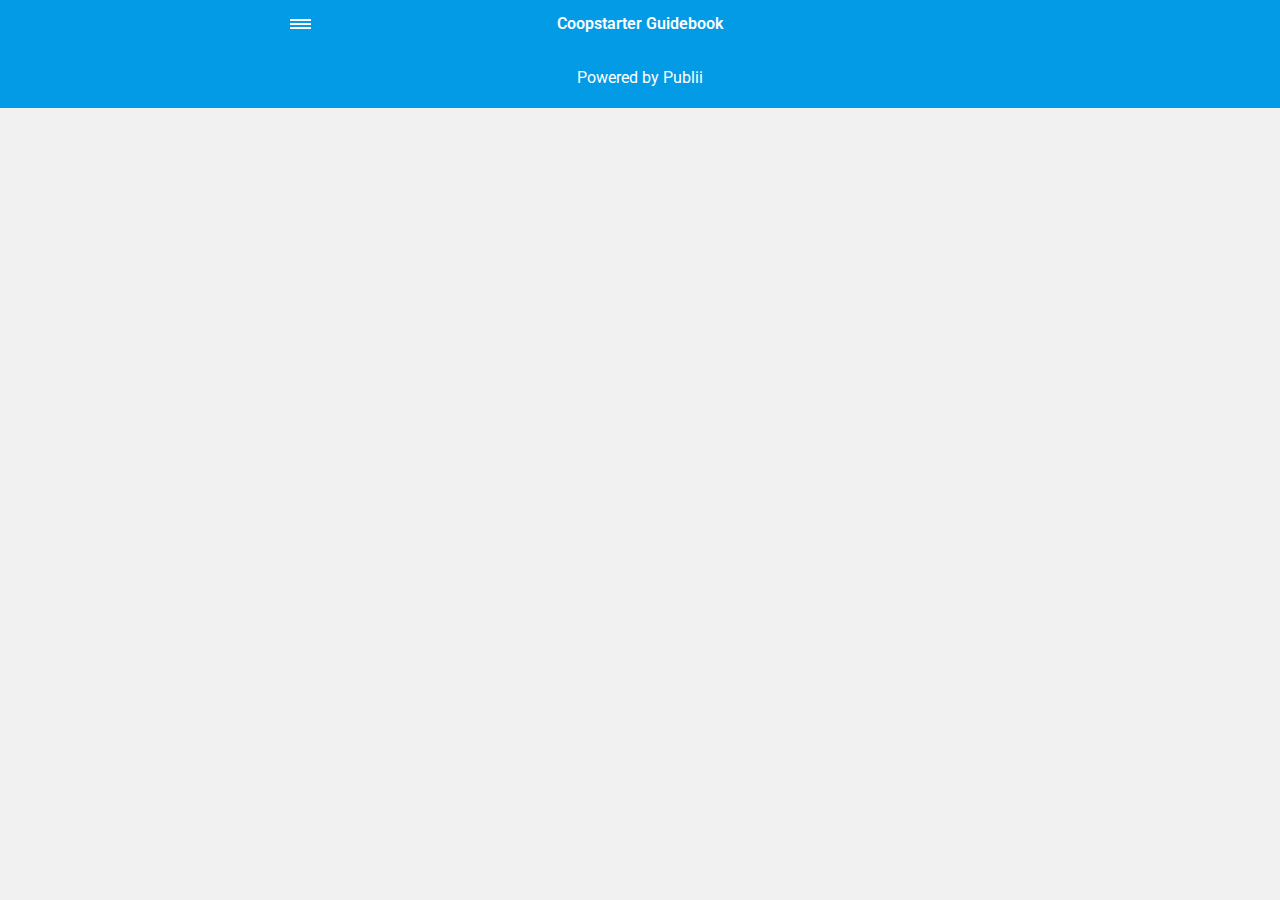
==== amp/index.html @ 01cb6863 "Updated from Publii" ====
<!doctype html><html amp lang="en-us"><head><meta charset="utf-8"><title>My blog - Coopstarter Guidebook</title><meta name="robots" content="index, follow"><link rel="canonical" href="https://coopstarter.github.io/IO4guidebook/"><meta name="viewport" content="width=device-width,minimum-scale=1,initial-scale=1"><link href="https://fonts.googleapis.com/css?family=Roboto:400,700" rel="stylesheet" type="text/css"><script async custom-element="amp-sidebar" src="https://cdn.ampproject.org/v0/amp-sidebar-0.1.js"></script><script async custom-element="amp-iframe" src="https://cdn.ampproject.org/v0/amp-iframe-0.1.js"></script><script type="application/ld+json">{"@context":"http://schema.org","@type":"Organization","name":"Coopstarter Guidebook","url":"https://coopstarter.github.io/IO4guidebook/amp"}</script><style amp-custom>article,
aside,
footer,
header,
hgroup,
main,
nav,
section {
  display: block; }

*,
*:before,
*:after {
  -webkit-box-sizing: content-box;
  box-sizing: content-box;
  margin: 0;
  padding: 0; }

li {
  list-style: none; }

amp-img {
  max-width: 100%; }

button,
input,
select,
textarea {
  font: inherit; }

html {
  font-size: 1rem; }

body {
  background: #f1f1f1;
  color: #262626;
  font-family: -apple-system, BlinkMacSystemFont, "Segoe UI", Roboto, Oxygen-Sans, Ubuntu, Cantarell, "Helvetica Neue", sans-serif;
  line-height: 1.6; }

a {
  color:  #039be5;
  text-decoration: none;
  -webkit-transition: all 0.12s linear 0s;
  -o-transition: all 0.12s linear 0s;
  transition: all 0.12s linear 0s; }

a:hover {
  color: #262626;
  text-decoration: underline;
  -webkit-text-decoration-skip: ink;
  text-decoration-skip: ink; }

a:active {
  color: #262626; }

a:focus {
  outline: 2px dotted #039be5; }

figure,
blockquote,
p,
ul,
ol,
dl,
table,
hr,
fieldset {
  margin-top: 1.6rem; }

h1,
h2,
h3,
h4,
h5,
h6 {
  color: #262626;
  font-family: -apple-system, BlinkMacSystemFont, "Segoe UI", Roboto, Oxygen-Sans, Ubuntu, Cantarell, "Helvetica Neue", sans-serif;
  font-weight: 500;
  line-height: 1.2;
  margin-top: 2.13333rem; }

h1 {
  font-size: 1.67583rem;
  font-weight: normal; }

h2 {
  font-size: 1.4729rem; }

h3 {
  font-size: 1.29454rem; }

h4 {
  font-size: 1.13778rem; }

h5 {
  font-size: 1rem; }

h6 {
  font-size: 0.87891rem; }

h2 + p,
h3 + p,
h4 + p,
h5 + p,
h6 + p {
  margin-top: 0.8rem; }

b,
strong {
  font-weight: 600; }

blockquote {
  color: #6c7175;
  font-family: "Droid Serif", "Times", "Source Serif Pro", serif;
  font-style: italic;
  padding: 1.33333rem 0.53333rem 1.33333rem 3.2rem;
  position: relative; }
  blockquote:before {
    display: block;
    content: "\201C";
    font-size: 4.41226rem;
    position: absolute;
    left: 0;
    top: -12px;
    color: rgba(108, 113, 117, 0.5); }
  blockquote > :nth-child(1) {
    margin-top: 0; }

ul,
ol {
  margin-left: 2rem; }
  ul > li,
  ol > li {
    list-style: inherit;
    padding: 0 0 0.26667rem 0.26667rem; }

dl dt {
  color: #262626;
  font-weight: 600; }

code,
pre {
  background-color: #f1f1f1;
  font-family: monospace; }

pre {
  margin: 1.6rem 0 0;
  padding: 1.6rem;
  white-space: pre-wrap;
  word-wrap: break-word;
  overflow-x: auto; }
  pre > code {
    color: #262626;
    padding: 0; }

code {
  border-radius: 3px;
  color: #262626;
  padding: 0.26667rem 0.53333rem; }

table {
  border-collapse: collapse;
  border-spacing: 0;
  border: 1px solid #d4d4d4;
  width: 100%;
  overflow-x: auto;
  vertical-align: top;
  text-align: left;
  white-space: nowrap; }
  table th {
    font-weight: 500;
    padding: 0.53333rem 1.06667rem; }
  table tr {
    border-bottom: 1px solid #d4d4d4; }
    table tr:nth-child(2n) {
      background: #f1f1f1; }
  table td {
    padding: 0.53333rem 1.06667rem; }

figcaption {
  clear: both;
  color: rgba(108, 113, 117, 0.6);
  font-size: 0.82397rem;
  margin: 0.8rem 0 0;
  text-align: center; }

sub,
sup {
  font-size: 65%; }

hr {
  border: 0;
  height: 0;
  border-top: 1px solid rgba(0, 0, 0, 0.1);
  border-bottom: 1px solid rgba(255, 255, 255, 0.3); }

.btn, [type=button],
[type=submit],
button {
  background: #039be5;
  border: none;
  border-radius: 2px;
  color: #ffffff;
  cursor: pointer;
  display: inline-block;
  font-size: 0.87891rem;
  font-weight: 500;
  line-height: 1.9;
  padding: 0.53333rem 1.33333rem;
  text-align: center;
  text-decoration: none;
  -webkit-transition: all .15s ease;
  -o-transition: all .15s ease;
  transition: all .15s ease;
  width: auto; }
  .btn:hover, [type=button]:hover,
  [type=submit]:hover,
  button:hover {
    background: #262626;
    color: #ffffff; }
  .btn:focus, [type=button]:focus,
  [type=submit]:focus,
  button:focus {
    outline: none; }
  .btn-outline {
    border: 1px solid #ddd;
    background: #ffffff;
    border-radius: 3px;
    color: #262626; }

[type=button],
[type=submit],
button {
  text-transform: uppercase;
  -webkit-appearance: none;
  -moz-appearance: none; }

.navbar {
  background: #039be5;
  -webkit-box-shadow: 0 0 6px 0 rgba(0, 0, 0, 0.2);
  box-shadow: 0 0 6px 0 rgba(0, 0, 0, 0.2);
  line-height: 3;
  max-height: 4rem; }
  .navbar > div {
    -webkit-box-align: center;
    -ms-flex-align: center;
    align-items: center;
    display: -webkit-box;
    display: -ms-flexbox;
    display: flex;
    -webkit-box-pack: center;
    -ms-flex-pack: center;
    justify-content: center;
    text-align: left;
    max-width: 700px;
    margin: 0 auto; }
  .navbar a {
    color: #ffffff;
    text-decoration: none; }
  .navbar-sidebar-toggle {
    left: 0;
    position: relative;
    text-indent: -99999rem; }
    .navbar-sidebar-toggle:before {
      content: "";
      display: block;
      border-top: 0.375rem double #ffffff;
      border-bottom: 0.125rem solid #ffffff;
      height: 0.125rem;
      position: absolute;
      text-indent: 0;
      top: 50%;
      width: 1.3rem;
      -webkit-transform: translate(0px, -50%);
      -ms-transform: translate(0px, -50%);
      transform: translate(0px, -50%); }


.logo {
            display: inline-block;
  font-weight: 600;
  line-height: 1;
            margin: 0 auto;
            height: 2rem;
            text-indent: -9999px;
            width: 240px;vertical-align: middle;
        }
        .logo.logo-text {
            line-height: 2;
            text-align: center;
            text-indent: 0;
        }

amp-sidebar {
  background: #ffffff;
  width: 240px; }
  amp-sidebar > ul {
    margin: 0.8rem 0 0;
    padding: 0; }
    amp-sidebar > ul ul {
      border-left: 1px solid #d4d4d4;
      margin: 0.53333rem 0 0; }
    amp-sidebar > ul li {
      color: #262626;
      font-size: 0.9375rem;
      font-weight: 600;
      list-style: none;
      line-height: 1.4;
      padding: 0.42667rem 1.06667rem; }
      amp-sidebar > ul li li {
        font-weight: normal;
        padding: 0.26667rem 0 0.26667rem 1.06667rem; }
    amp-sidebar > ul a,
    amp-sidebar > ul a:visited {
      color: #262626; }

.bg-white {
  background: #ffffff; }

.wrap-page {
  max-width: 700px;
  margin: 0 auto; }

@media all and (max-width: 43.6875em) {
  .wrap-inner {
    padding: 0 6%; } }

.page-title {
  background: #ffffff;
  -webkit-box-shadow: 0 2px 3px rgba(38, 38, 38, 0.1);
  box-shadow: 0 2px 3px rgba(38, 38, 38, 0.1);
  margin-bottom: 0.8rem;
  padding: 1.6rem 6%; }
  .page-title > h1 {
    margin: 0;
    font-size: 1.29454rem; }
  .page-title > p {
    font-size: 0.87891rem;
    color: #6c7175;
    line-height: 1.3;
    margin: 0.26667rem 0 0; }
  .page-title-author {
    border-radius: 50%;
    float: left;
    height: 2.5rem;
    width: 2.5rem; }
    .page-title-author + h1 {
      margin-left: 3.5rem; }
      .page-title-author + h1 + p {
        margin-left: 3.5rem; }

.card {
  background: #ffffff;
  -webkit-box-shadow: 0 2px 3px rgba(38, 38, 38, 0.1);
  box-shadow: 0 2px 3px rgba(38, 38, 38, 0.1);
  margin-bottom: 0.8rem;
  padding-bottom: 1.06667rem; }

  .card-meta {
    border-top: 1px solid #d4d4d4;
    color: rgba(108, 113, 117, 0.6);
    font-size: 0.7242rem;
    font-weight: 500;
    margin-top: 1.06667rem;
    padding-top: 1.06667rem;
    text-transform: uppercase; }
    .card-meta a + time:before {
      content: "";
      background: #d4d4d4;
      display: inline-block;
      height: 3px;
      margin: 0 8px;
      width: 3px;
      vertical-align: middle;
      border-radius: 50%; }
  .card-text {
    font-size: 0.9375rem;
    overflow: hidden;
    padding: 0 6%; }
    .card-text h2 {
      font-size: 1.13778rem; }

.post {
  margin-bottom: 2.13333rem; }
  .post-featured-image {
    margin-top: 0;
    position: relative; }
    .post-featured-image > figcaption {
      background: rgba(0, 0, 0, 0.5);
      border-radius: 3px;
      color: #ffffff;
      position: absolute;
      bottom: 0.8rem;
      padding: 0 0.26667rem;
      right: 6%; }
  .post-header {
    margin-bottom: 2.13333rem; }
  .post-meta {
    border-bottom: 1px solid #d4d4d4;
    color: rgba(108, 113, 117, 0.6);
    font-size: 0.7242rem;
    font-weight: 500;
    margin-top: 1.06667rem;
    padding-bottom: 1.06667rem;
    text-transform: uppercase; }
    .post-meta a + time:before {
      content: "";
      background: #d4d4d4;
      display: inline-block;
      height: 3px;
      margin: 0 8px;
      width: 3px;
      vertical-align: middle;
      border-radius: 50%; }
  .post-tag {
    margin: 0; }
    .post-tag > li {
      display: inline-block;
      padding: 0; }
      .post-tag > li a {
        background: #f1f1f1;
        border-radius: 2px;
        color: #6c7175;
        font-size: 0.77248rem;
        display: inline-block;
        margin: 0 0.26667rem 0.26667rem 0;
        padding: 0.26667rem 0.53333rem; }
        .post-tag > li a:hover {
          background: #039be5;
          color: #ffffff;
          text-decoration: none; }
  .post-share {
    display: -webkit-box;
    display: -ms-flexbox;
    display: flex;
    -webkit-box-orient: horizontal;
    -webkit-box-direction: normal;
    -ms-flex-direction: row;
    flex-direction: row;
    -webkit-box-pack: justify;
    -ms-flex-pack: justify;
    justify-content: space-between;
    margin-top: 1.6rem;
    width: 100%; }
    .post-share amp-social-share {
      -webkit-box-flex: 1;
      -ms-flex: 1 0 auto;
      flex: 1 0 auto;
      background-size: 24px; }
  .post-scroll {
    color: #ffffff;
    background: #039be5;
    bottom: 10px;
    border-radius: 50%;
    border: none;
    -webkit-box-shadow: 0 1px 1.5px 0 rgba(38, 38, 38, 0.12), 0 1px 1px 0 rgba(38, 38, 38, 0.24);
    box-shadow: 0 1px 1.5px 0 rgba(38, 38, 38, 0.12), 0 1px 1px 0 rgba(38, 38, 38, 0.24);
    font-size: 1.13778rem;
    height: 46px;
    opacity: 0;
    outline: none;
    position: fixed;
    padding: 0;
    right: 4%;
    visibility: hidden;
    width: 46px;
    z-index: 9999; }
    .post-scroll-marker {
      height: 0px;
      position: absolute;
      top: 100px;
      width: 0px; }
        .post-pagination {
    background: #f1f1f1;
    -webkit-box-shadow: inset 0 2px 3px rgba(38, 38, 38, 0.1);
    box-shadow: inset 0 2px 3px rgba(38, 38, 38, 0.1);
    border-top: 1px solid #d4d4d4;
    padding: 1.06667rem 0; }
    .post-pagination > div {
      line-height: 1.2;
      padding: 0.53333rem 1.06667rem;
      text-align: center; }
      .post-pagination > div span {
        display: block;
        color: #6c7175;
        font-size: 0.7242rem;
        font-weight: 500;
        margin-bottom: 0.26667rem;
        text-transform: uppercase; }
    .post-pagination-prev a:before {
      content: "\2190";
      margin-right: 0.26667rem; }
    .post-pagination-next a:after {
      content: "\2192";
      margin-left: 0.26667rem; }

aside {
  margin: 1.6rem 0 0; }

.align-left {
  text-align: left; }

.align-right {
  text-align: right; }

.align-center {
  text-align: center; }

.align-justify {
  text-align: justify; }

.msg {
  border-left: 2px solid transparent;
  padding: 1.06667rem 1.06667rem; }
  .msg--highlight {
    background-color: #fff8e6;
    border-color: #e2ac4f; }
  .msg--info {
    background: rgba(45, 97, 201, 0.03);
    border-color: #039be5; }
  .msg--success {
    background: #f7fbf6;
    border-color: #5ab44b; }
  .msg--warning {
    background: #fff3f3;
    border-color: #c06367;
    color: #a94442; }

.dropcap:first-letter {
  float: left;
  font-family: -apple-system, BlinkMacSystemFont, "Segoe UI", Roboto, Oxygen-Sans, Ubuntu, Cantarell, "Helvetica Neue", sans-serif;
  font-size: 2.16943rem;
  line-height: 0.7;
  margin-right: 0.53333rem;
  padding: 0.53333rem 0.53333rem 0.53333rem 0; }

.pagination {
  display: -webkit-box;
  display: -ms-flexbox;
  display: flex;
  -webkit-box-pack: justify;
  -ms-flex-pack: justify;
  justify-content: space-between;
  margin: 0.8rem 0; }
  .pagination > a {
    padding-left: 0;
    padding-right: 0;
    width: 49%; }
  .pagination-right {
    margin-left: auto; }

.bottom {
  background: #039be5;
  color: #ffffff;
  padding: 1.06667rem 4%;
  text-align: center; }</style><style amp-boilerplate>body{-webkit-animation:-amp-start 8s steps(1,end) 0s 1 normal both;-moz-animation:-amp-start 8s steps(1,end) 0s 1 normal both;-ms-animation:-amp-start 8s steps(1,end) 0s 1 normal both;animation:-amp-start 8s steps(1,end) 0s 1 normal both}@-webkit-keyframes -amp-start{from{visibility:hidden}to{visibility:visible}}@-moz-keyframes -amp-start{from{visibility:hidden}to{visibility:visible}}@-ms-keyframes -amp-start{from{visibility:hidden}to{visibility:visible}}@-o-keyframes -amp-start{from{visibility:hidden}to{visibility:visible}}@keyframes -amp-start{from{visibility:hidden}to{visibility:visible}}</style><noscript><style amp-boilerplate>body{-webkit-animation:none;-moz-animation:none;-ms-animation:none;animation:none}</style></noscript><script async src="https://cdn.ampproject.org/v0.js"></script><script custom-element="amp-animation" src="https://cdn.ampproject.org/v0/amp-animation-0.1.js" async></script><script custom-element="amp-position-observer" src="https://cdn.ampproject.org/v0/amp-position-observer-0.1.js" async></script></head><body><nav class="navbar wrap-inner" id="top"><div><a on="tap:navbar-sidebar.toggle" class="navbar-sidebar-toggle" title="Menu">Menu</a> <a class="logo logo-text" href="https://coopstarter.github.io/IO4guidebook/amp">Coopstarter Guidebook</a></div></nav><main class="wrap-page"></main><amp-animation id="showAnim" layout="nodisplay"><script type="application/json">{
                    "duration": "200ms",
                    "fill": "both",
                    "iterations": "1",
                    "direction": "alternate",
                    "animations": [{
                        "selector": ".post-scroll",
                        "keyframes": [{
                            "opacity": "1",
                            "visibility": "visible",
                            "transform": "scale(1)"
                        }]
                    }]
                }</script></amp-animation><amp-animation id="hideAnim" layout="nodisplay"><script type="application/json">{
                    "duration": "200ms",
                    "fill": "both",
                    "iterations": "1",
                    "direction": "alternate",
                    "animations": [{
                        "selector": ".post-scroll",
                        "keyframes": [{
                            "opacity": "0",
                            "visibility": "hidden",
                            "transform": "scale(0.1)"
                        }]
                    }]
                }</script></amp-animation><div class="post-scroll-marker"><amp-position-observer on="enter:hideAnim.start; exit:showAnim.start" layout="nodisplay"></amp-position-observer></div><button class="post-scroll" on="tap:top.scrollTo(duration=200)">&#8593;</button><footer class="bottom">Powered by Publii</footer><amp-sidebar id="navbar-sidebar" layout="nodisplay"><ul></ul></amp-sidebar></body></html>
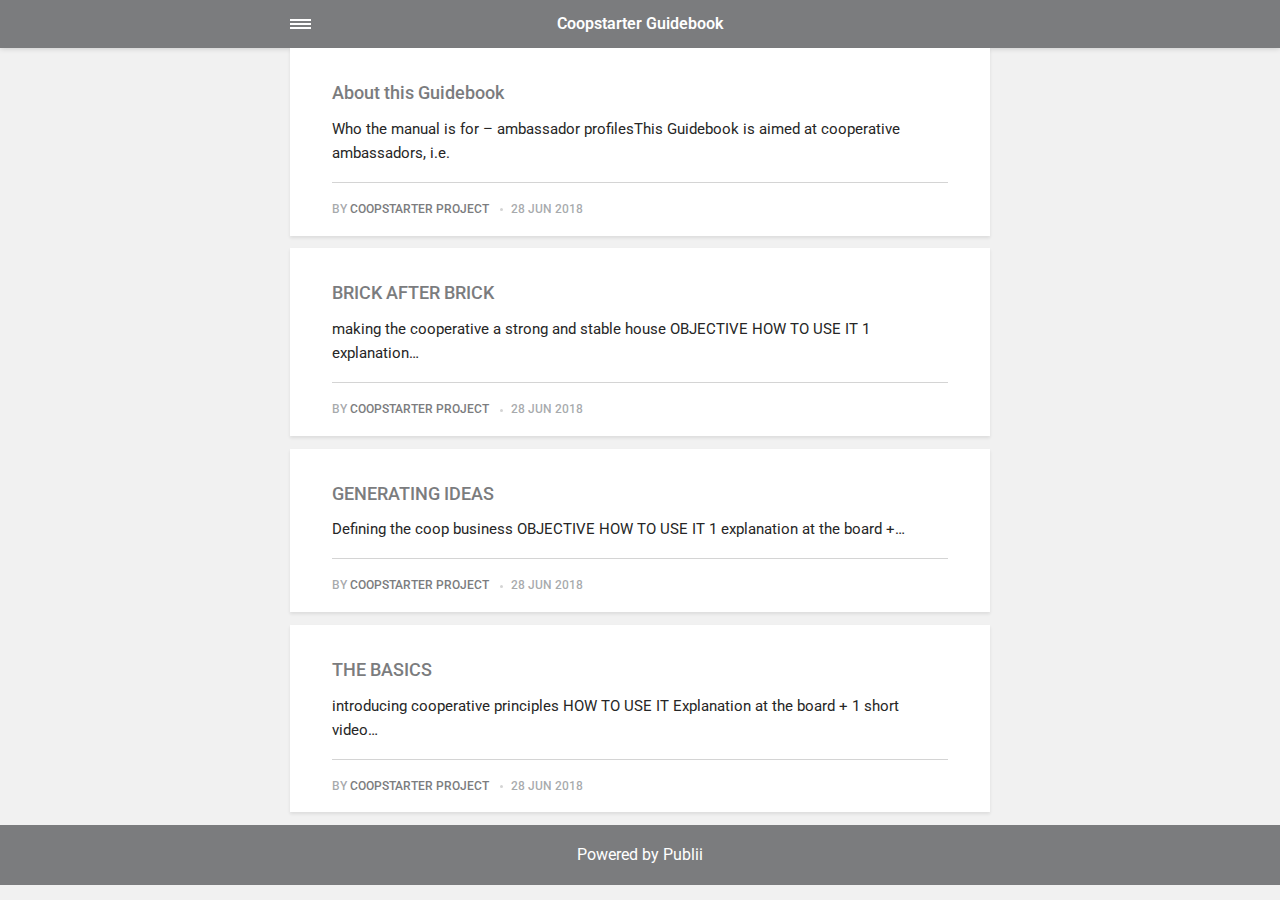
==== commit b49193b8: "Updated from Publii" ====
--- a/amp/index.html
+++ b/amp/index.html
@@ -1,4 +1,4 @@
-<!doctype html><html amp lang="en-us"><head><meta charset="utf-8"><title>My blog - Coopstarter Guidebook</title><meta name="robots" content="index, follow"><link rel="canonical" href="https://coopstarter.github.io/IO4guidebook/"><meta name="viewport" content="width=device-width,minimum-scale=1,initial-scale=1"><link href="https://fonts.googleapis.com/css?family=Roboto:400,700" rel="stylesheet" type="text/css"><script async custom-element="amp-sidebar" src="https://cdn.ampproject.org/v0/amp-sidebar-0.1.js"></script><script async custom-element="amp-iframe" src="https://cdn.ampproject.org/v0/amp-iframe-0.1.js"></script><script type="application/ld+json">{"@context":"http://schema.org","@type":"Organization","name":"Coopstarter Guidebook","url":"https://coopstarter.github.io/IO4guidebook/amp"}</script><style amp-custom>article,
+<!doctype html><html amp lang="en-us"><head><meta charset="utf-8"><title>IO4 - Coopstarter Guidebook</title><meta name="robots" content="index, follow"><link rel="canonical" href="https://coopstarter.github.io/IO4guidebook/"><meta name="viewport" content="width=device-width,minimum-scale=1,initial-scale=1"><link href="https://fonts.googleapis.com/css?family=Roboto:400,700" rel="stylesheet" type="text/css"><script async custom-element="amp-sidebar" src="https://cdn.ampproject.org/v0/amp-sidebar-0.1.js"></script><script async custom-element="amp-iframe" src="https://cdn.ampproject.org/v0/amp-iframe-0.1.js"></script><script type="application/ld+json">{"@context":"http://schema.org","@type":"Organization","name":"Coopstarter Guidebook","url":"https://coopstarter.github.io/IO4guidebook/amp"}</script><style amp-custom>article,
 aside,
 footer,
 header,
@@ -38,7 +38,7 @@
   line-height: 1.6; }
 
 a {
-  color:  #039be5;
+  color:  #7B7C7E;
   text-decoration: none;
   -webkit-transition: all 0.12s linear 0s;
   -o-transition: all 0.12s linear 0s;
@@ -54,7 +54,7 @@
   color: #262626; }
 
 a:focus {
-  outline: 2px dotted #039be5; }
+  outline: 2px dotted #7B7C7E; }
 
 figure,
 blockquote,
@@ -197,7 +197,7 @@
 .btn, [type=button],
 [type=submit],
 button {
-  background: #039be5;
+  background: #7B7C7E;
   border: none;
   border-radius: 2px;
   color: #ffffff;
@@ -236,7 +236,7 @@
   -moz-appearance: none; }
 
 .navbar {
-  background: #039be5;
+  background: #7B7C7E;
   -webkit-box-shadow: 0 0 6px 0 rgba(0, 0, 0, 0.2);
   box-shadow: 0 0 6px 0 rgba(0, 0, 0, 0.2);
   line-height: 3;
@@ -426,7 +426,7 @@
         margin: 0 0.26667rem 0.26667rem 0;
         padding: 0.26667rem 0.53333rem; }
         .post-tag > li a:hover {
-          background: #039be5;
+          background: #7B7C7E;
           color: #ffffff;
           text-decoration: none; }
   .post-share {
@@ -449,7 +449,7 @@
       background-size: 24px; }
   .post-scroll {
     color: #ffffff;
-    background: #039be5;
+    background: #7B7C7E;
     bottom: 10px;
     border-radius: 50%;
     border: none;
@@ -517,7 +517,7 @@
     border-color: #e2ac4f; }
   .msg--info {
     background: rgba(45, 97, 201, 0.03);
-    border-color: #039be5; }
+    border-color: #7B7C7E; }
   .msg--success {
     background: #f7fbf6;
     border-color: #5ab44b; }
@@ -550,10 +550,10 @@
     margin-left: auto; }
 
 .bottom {
-  background: #039be5;
+  background: #7B7C7E;
   color: #ffffff;
   padding: 1.06667rem 4%;
-  text-align: center; }</style><style amp-boilerplate>body{-webkit-animation:-amp-start 8s steps(1,end) 0s 1 normal both;-moz-animation:-amp-start 8s steps(1,end) 0s 1 normal both;-ms-animation:-amp-start 8s steps(1,end) 0s 1 normal both;animation:-amp-start 8s steps(1,end) 0s 1 normal both}@-webkit-keyframes -amp-start{from{visibility:hidden}to{visibility:visible}}@-moz-keyframes -amp-start{from{visibility:hidden}to{visibility:visible}}@-ms-keyframes -amp-start{from{visibility:hidden}to{visibility:visible}}@-o-keyframes -amp-start{from{visibility:hidden}to{visibility:visible}}@keyframes -amp-start{from{visibility:hidden}to{visibility:visible}}</style><noscript><style amp-boilerplate>body{-webkit-animation:none;-moz-animation:none;-ms-animation:none;animation:none}</style></noscript><script async src="https://cdn.ampproject.org/v0.js"></script><script custom-element="amp-animation" src="https://cdn.ampproject.org/v0/amp-animation-0.1.js" async></script><script custom-element="amp-position-observer" src="https://cdn.ampproject.org/v0/amp-position-observer-0.1.js" async></script></head><body><nav class="navbar wrap-inner" id="top"><div><a on="tap:navbar-sidebar.toggle" class="navbar-sidebar-toggle" title="Menu">Menu</a> <a class="logo logo-text" href="https://coopstarter.github.io/IO4guidebook/amp">Coopstarter Guidebook</a></div></nav><main class="wrap-page"></main><amp-animation id="showAnim" layout="nodisplay"><script type="application/json">{
+  text-align: center; }</style><style amp-boilerplate>body{-webkit-animation:-amp-start 8s steps(1,end) 0s 1 normal both;-moz-animation:-amp-start 8s steps(1,end) 0s 1 normal both;-ms-animation:-amp-start 8s steps(1,end) 0s 1 normal both;animation:-amp-start 8s steps(1,end) 0s 1 normal both}@-webkit-keyframes -amp-start{from{visibility:hidden}to{visibility:visible}}@-moz-keyframes -amp-start{from{visibility:hidden}to{visibility:visible}}@-ms-keyframes -amp-start{from{visibility:hidden}to{visibility:visible}}@-o-keyframes -amp-start{from{visibility:hidden}to{visibility:visible}}@keyframes -amp-start{from{visibility:hidden}to{visibility:visible}}</style><noscript><style amp-boilerplate>body{-webkit-animation:none;-moz-animation:none;-ms-animation:none;animation:none}</style></noscript><script async src="https://cdn.ampproject.org/v0.js"></script><script custom-element="amp-animation" src="https://cdn.ampproject.org/v0/amp-animation-0.1.js" async></script><script custom-element="amp-position-observer" src="https://cdn.ampproject.org/v0/amp-position-observer-0.1.js" async></script></head><body><nav class="navbar wrap-inner" id="top"><div><a on="tap:navbar-sidebar.toggle" class="navbar-sidebar-toggle" title="Menu">Menu</a> <a class="logo logo-text" href="https://coopstarter.github.io/IO4guidebook/amp">Coopstarter Guidebook</a></div></nav><main class="wrap-page"><article class="card"><div class="card-text"><h2><a href="https://coopstarter.github.io/IO4guidebook/amp/about-this-guidebook.html">About this Guidebook</a></h2><p>Who the manual is for – ambassador profilesThis Guidebook is aimed at cooperative ambassadors, i.e.</p><p class="card-meta">by <a href="https://coopstarter.github.io/IO4guidebook/amp/authors/coopstarter-project/" rel="nofollow" title="Coopstarter Project">Coopstarter Project</a> <time datetime="2018-06-28T18:21">28 Jun 2018</time></p></div></article><article class="card"><div class="card-text"><h2><a href="https://coopstarter.github.io/IO4guidebook/amp/brick-after-brick.html">BRICK AFTER BRICK</a></h2><p>making the cooperative a strong and stable house OBJECTIVE HOW TO USE IT 1 explanation&hellip;</p><p class="card-meta">by <a href="https://coopstarter.github.io/IO4guidebook/amp/authors/coopstarter-project/" rel="nofollow" title="Coopstarter Project">Coopstarter Project</a> <time datetime="2018-06-28T18:16">28 Jun 2018</time></p></div></article><article class="card"><div class="card-text"><h2><a href="https://coopstarter.github.io/IO4guidebook/amp/GENERATING-IDEAS-2.html">GENERATING IDEAS</a></h2><p>Defining the coop business OBJECTIVE HOW TO USE IT 1 explanation at the board +&hellip;</p><p class="card-meta">by <a href="https://coopstarter.github.io/IO4guidebook/amp/authors/coopstarter-project/" rel="nofollow" title="Coopstarter Project">Coopstarter Project</a> <time datetime="2018-06-28T18:15">28 Jun 2018</time></p></div></article><article class="card"><div class="card-text"><h2><a href="https://coopstarter.github.io/IO4guidebook/amp/the-basics.html">THE BASICS</a></h2><p>introducing cooperative principles HOW TO USE IT Explanation at the board + 1 short video&hellip;</p><p class="card-meta">by <a href="https://coopstarter.github.io/IO4guidebook/amp/authors/coopstarter-project/" rel="nofollow" title="Coopstarter Project">Coopstarter Project</a> <time datetime="2018-06-28T18:13">28 Jun 2018</time></p></div></article></main><amp-animation id="showAnim" layout="nodisplay"><script type="application/json">{
                     "duration": "200ms",
                     "fill": "both",
                     "iterations": "1",
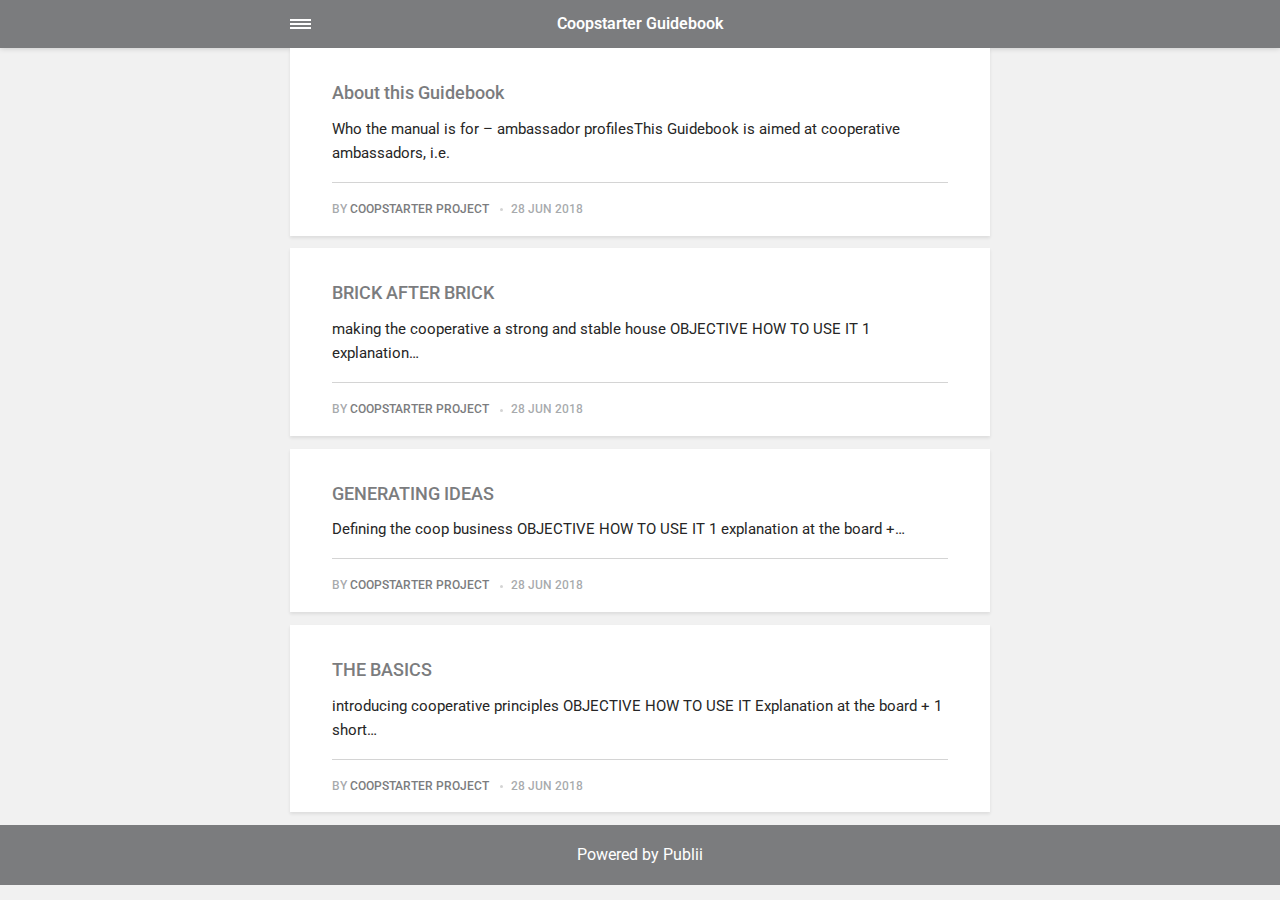
==== commit 738f3ab9: "Updated from Publii" ====
--- a/amp/index.html
+++ b/amp/index.html
@@ -553,7 +553,7 @@
   background: #7B7C7E;
   color: #ffffff;
   padding: 1.06667rem 4%;
-  text-align: center; }</style><style amp-boilerplate>body{-webkit-animation:-amp-start 8s steps(1,end) 0s 1 normal both;-moz-animation:-amp-start 8s steps(1,end) 0s 1 normal both;-ms-animation:-amp-start 8s steps(1,end) 0s 1 normal both;animation:-amp-start 8s steps(1,end) 0s 1 normal both}@-webkit-keyframes -amp-start{from{visibility:hidden}to{visibility:visible}}@-moz-keyframes -amp-start{from{visibility:hidden}to{visibility:visible}}@-ms-keyframes -amp-start{from{visibility:hidden}to{visibility:visible}}@-o-keyframes -amp-start{from{visibility:hidden}to{visibility:visible}}@keyframes -amp-start{from{visibility:hidden}to{visibility:visible}}</style><noscript><style amp-boilerplate>body{-webkit-animation:none;-moz-animation:none;-ms-animation:none;animation:none}</style></noscript><script async src="https://cdn.ampproject.org/v0.js"></script><script custom-element="amp-animation" src="https://cdn.ampproject.org/v0/amp-animation-0.1.js" async></script><script custom-element="amp-position-observer" src="https://cdn.ampproject.org/v0/amp-position-observer-0.1.js" async></script></head><body><nav class="navbar wrap-inner" id="top"><div><a on="tap:navbar-sidebar.toggle" class="navbar-sidebar-toggle" title="Menu">Menu</a> <a class="logo logo-text" href="https://coopstarter.github.io/IO4guidebook/amp">Coopstarter Guidebook</a></div></nav><main class="wrap-page"><article class="card"><div class="card-text"><h2><a href="https://coopstarter.github.io/IO4guidebook/amp/about-this-guidebook.html">About this Guidebook</a></h2><p>Who the manual is for – ambassador profilesThis Guidebook is aimed at cooperative ambassadors, i.e.</p><p class="card-meta">by <a href="https://coopstarter.github.io/IO4guidebook/amp/authors/coopstarter-project/" rel="nofollow" title="Coopstarter Project">Coopstarter Project</a> <time datetime="2018-06-28T18:21">28 Jun 2018</time></p></div></article><article class="card"><div class="card-text"><h2><a href="https://coopstarter.github.io/IO4guidebook/amp/brick-after-brick.html">BRICK AFTER BRICK</a></h2><p>making the cooperative a strong and stable house OBJECTIVE HOW TO USE IT 1 explanation&hellip;</p><p class="card-meta">by <a href="https://coopstarter.github.io/IO4guidebook/amp/authors/coopstarter-project/" rel="nofollow" title="Coopstarter Project">Coopstarter Project</a> <time datetime="2018-06-28T18:16">28 Jun 2018</time></p></div></article><article class="card"><div class="card-text"><h2><a href="https://coopstarter.github.io/IO4guidebook/amp/GENERATING-IDEAS-2.html">GENERATING IDEAS</a></h2><p>Defining the coop business OBJECTIVE HOW TO USE IT 1 explanation at the board +&hellip;</p><p class="card-meta">by <a href="https://coopstarter.github.io/IO4guidebook/amp/authors/coopstarter-project/" rel="nofollow" title="Coopstarter Project">Coopstarter Project</a> <time datetime="2018-06-28T18:15">28 Jun 2018</time></p></div></article><article class="card"><div class="card-text"><h2><a href="https://coopstarter.github.io/IO4guidebook/amp/the-basics.html">THE BASICS</a></h2><p>introducing cooperative principles HOW TO USE IT Explanation at the board + 1 short video&hellip;</p><p class="card-meta">by <a href="https://coopstarter.github.io/IO4guidebook/amp/authors/coopstarter-project/" rel="nofollow" title="Coopstarter Project">Coopstarter Project</a> <time datetime="2018-06-28T18:13">28 Jun 2018</time></p></div></article></main><amp-animation id="showAnim" layout="nodisplay"><script type="application/json">{
+  text-align: center; }</style><style amp-boilerplate>body{-webkit-animation:-amp-start 8s steps(1,end) 0s 1 normal both;-moz-animation:-amp-start 8s steps(1,end) 0s 1 normal both;-ms-animation:-amp-start 8s steps(1,end) 0s 1 normal both;animation:-amp-start 8s steps(1,end) 0s 1 normal both}@-webkit-keyframes -amp-start{from{visibility:hidden}to{visibility:visible}}@-moz-keyframes -amp-start{from{visibility:hidden}to{visibility:visible}}@-ms-keyframes -amp-start{from{visibility:hidden}to{visibility:visible}}@-o-keyframes -amp-start{from{visibility:hidden}to{visibility:visible}}@keyframes -amp-start{from{visibility:hidden}to{visibility:visible}}</style><noscript><style amp-boilerplate>body{-webkit-animation:none;-moz-animation:none;-ms-animation:none;animation:none}</style></noscript><script async src="https://cdn.ampproject.org/v0.js"></script><script custom-element="amp-animation" src="https://cdn.ampproject.org/v0/amp-animation-0.1.js" async></script><script custom-element="amp-position-observer" src="https://cdn.ampproject.org/v0/amp-position-observer-0.1.js" async></script></head><body><nav class="navbar wrap-inner" id="top"><div><a on="tap:navbar-sidebar.toggle" class="navbar-sidebar-toggle" title="Menu">Menu</a> <a class="logo logo-text" href="https://coopstarter.github.io/IO4guidebook/amp">Coopstarter Guidebook</a></div></nav><main class="wrap-page"><article class="card"><div class="card-text"><h2><a href="https://coopstarter.github.io/IO4guidebook/amp/about-this-guidebook.html">About this Guidebook</a></h2><p>Who the manual is for – ambassador profilesThis Guidebook is aimed at cooperative ambassadors, i.e.</p><p class="card-meta">by <a href="https://coopstarter.github.io/IO4guidebook/amp/authors/coopstarter-project/" rel="nofollow" title="Coopstarter Project">Coopstarter Project</a> <time datetime="2018-06-28T18:21">28 Jun 2018</time></p></div></article><article class="card"><div class="card-text"><h2><a href="https://coopstarter.github.io/IO4guidebook/amp/brick-after-brick.html">BRICK AFTER BRICK</a></h2><p>making the cooperative a strong and stable house OBJECTIVE HOW TO USE IT 1 explanation&hellip;</p><p class="card-meta">by <a href="https://coopstarter.github.io/IO4guidebook/amp/authors/coopstarter-project/" rel="nofollow" title="Coopstarter Project">Coopstarter Project</a> <time datetime="2018-06-28T18:16">28 Jun 2018</time></p></div></article><article class="card"><div class="card-text"><h2><a href="https://coopstarter.github.io/IO4guidebook/amp/GENERATING-IDEAS-2.html">GENERATING IDEAS</a></h2><p>Defining the coop business OBJECTIVE HOW TO USE IT 1 explanation at the board +&hellip;</p><p class="card-meta">by <a href="https://coopstarter.github.io/IO4guidebook/amp/authors/coopstarter-project/" rel="nofollow" title="Coopstarter Project">Coopstarter Project</a> <time datetime="2018-06-28T18:15">28 Jun 2018</time></p></div></article><article class="card"><div class="card-text"><h2><a href="https://coopstarter.github.io/IO4guidebook/amp/the-basics.html">THE BASICS</a></h2><p>introducing cooperative principles OBJECTIVE HOW TO USE IT Explanation at the board + 1 short&hellip;</p><p class="card-meta">by <a href="https://coopstarter.github.io/IO4guidebook/amp/authors/coopstarter-project/" rel="nofollow" title="Coopstarter Project">Coopstarter Project</a> <time datetime="2018-06-28T18:13">28 Jun 2018</time></p></div></article></main><amp-animation id="showAnim" layout="nodisplay"><script type="application/json">{
                     "duration": "200ms",
                     "fill": "both",
                     "iterations": "1",
